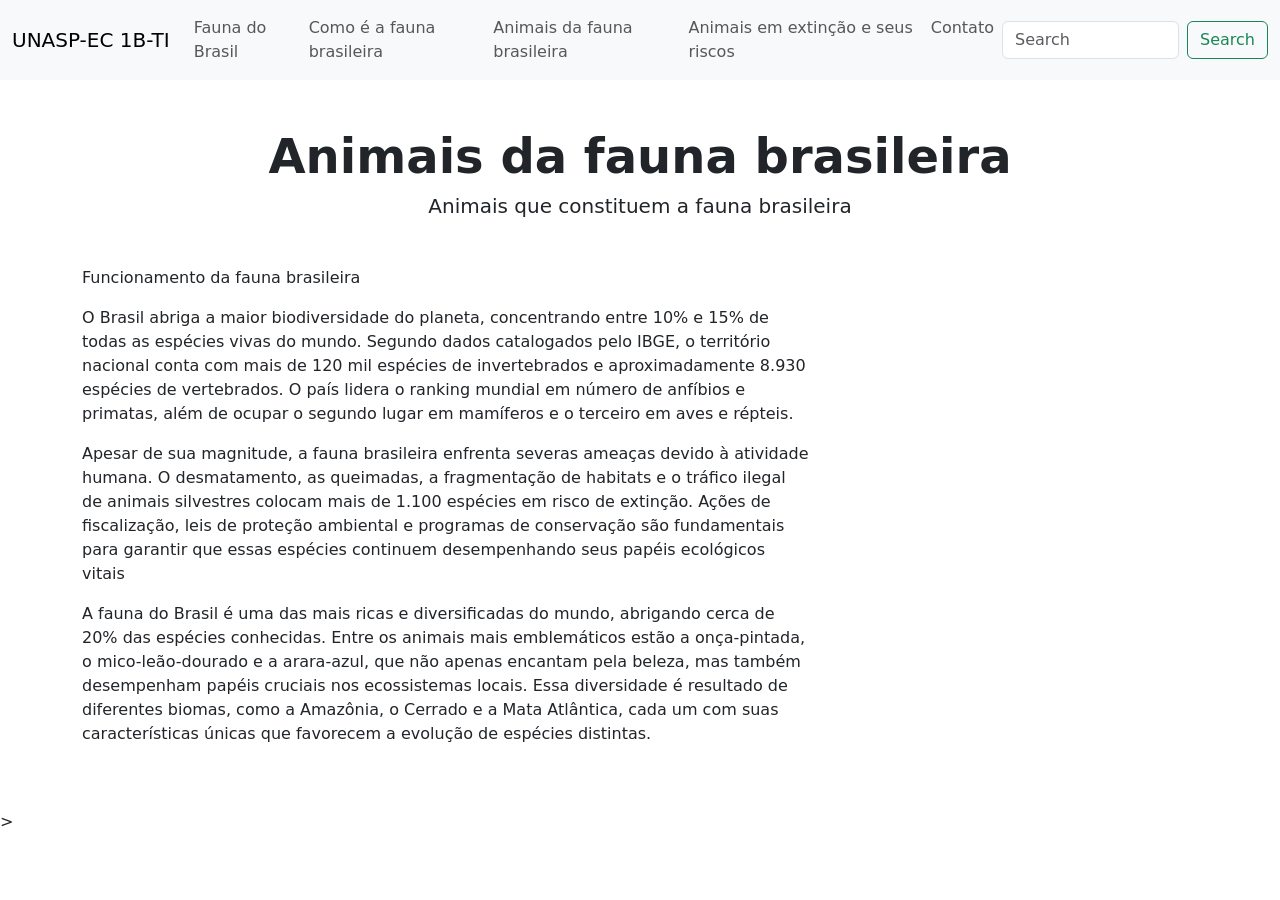
==== animais.html @ b7ebbe3d "index.html" ====
<!doctype html>
<html lang="en">
  <head>
    <meta charset="UTF-8" />
    <meta name="viewport" content="width=device-width, initial-scale=1.0" />
    <title>Fauna do Brasil</title>

    <!-- Bootstrap -->
    <link
      href="https://cdn.jsdelivr.net/npm/bootstrap@5.3.8/dist/css/bootstrap.min.css"
      rel="stylesheet"
      integrity="sha384-sRIl4kxILFvY47J16cr9ZwB07vP4J8+LH7qKQnuqkuIAvNWLzeN8tE5YBujZqJLB"
      crossorigin="anonymous"
    />
    <link rel="stylesheet" href="css/styles.css" />
    <!-- Google Fonts -->
    <link rel="preconnect" href="https://fonts.googleapis.com" />
    <link rel="preconnect" href="https://fonts.gstatic.com" crossorigin />
    <link
      href="https://fonts.googleapis.com/css2?family=Poppins:wght@400;600;700&display=swap"
      rel="stylesheet"
    />
    <!-- CSS customizado -->
    <link rel="stylesheet" href="css/styles.css" />
  </head>
  <body>
    <nav class="navbar navbar-expand-lg bg-body-tertiary">
      <div class="container-fluid">
        <a class="navbar-brand" href="#">UNASP-EC 1B-TI</a>
        <button
          class="navbar-toggler"
          type="button"
          data-bs-toggle="collapse"
          data-bs-target="#navbarSupportedContent"
          aria-controls="navbarSupportedContent"
          aria-expanded="false"
          aria-label="Toggle navigation"
        >
         <span class="navbar-toggler-icon"></span>
      </button>
      <div class="collapse navbar-collapse" id="navbarSupportedContent">
        <ul class="navbar-nav me-auto mb-2 mb-lg-0">
          <li class="nav-item">
            <a class="nav-link" href="index.html">Fauna do Brasil</a>
          </li>
          <li class="nav-item">
            <a class="nav-link" href="sobre.html">Como é a fauna brasileira</a>
          </li>
          <li class="nav-item">
            <a class="nav-link" href="#animais.html">Animais da fauna brasileira</a>
          </li>
          <li class="nav-item">
            <a class="nav-link" href="informacoes.html">Animais em extinção e seus riscos</a>
          </li>
          <li class="nav-item">
            <a class="nav-link" href="contato.html">Contato</a>
          </li>
        </ul>
      </div>
      <form class="d-flex" role="search">
            <input
              class="form-control me-2"
              type="search"
              placeholder="Search"
              aria-label="Search"
            />
            <button class="btn btn-outline-success" type="submit">
              Search
            </button>
          </form>
        </div>
      </div>
    </nav>
    <div class="container my-5">
      <section class="text-center mb-5">
        <h1 class="display-5 fw-bold">Animais da fauna brasileira</h1>
        <h2 class="lead">Animais que constituem a fauna brasileira</h2>
      </section>

      <section class="row g-5">
        <article class="col-12 col-lg-8">
          <p>Funcionamento da fauna brasileira</p>

          <p>O Brasil abriga a maior biodiversidade do planeta, concentrando entre 10% e 15% de todas as espécies vivas do mundo.
             Segundo dados catalogados pelo IBGE, o território nacional conta com mais de 120 mil espécies de invertebrados e 
             aproximadamente 8.930 espécies de vertebrados. O país lidera o ranking mundial em número de anfíbios e primatas, além
             de ocupar o segundo lugar em mamíferos e o terceiro em aves e répteis.
          </p>
          <p>Apesar de sua magnitude, a fauna brasileira enfrenta severas ameaças devido à atividade humana.
             O desmatamento, as queimadas, a fragmentação de habitats e o tráfico ilegal de animais silvestres
             colocam mais de 1.100 espécies em risco de extinção. Ações de fiscalização, leis de proteção ambiental e programas de
             conservação são fundamentais para garantir que essas espécies continuem desempenhando seus papéis ecológicos vitais
          </p>
          <p>A fauna do Brasil é uma das mais ricas e diversificadas do mundo, abrigando cerca de 20% das espécies conhecidas. 
            Entre os animais mais emblemáticos estão a onça-pintada, o mico-leão-dourado e a arara-azul, que não apenas encantam 
            pela beleza, mas também desempenham papéis cruciais nos ecossistemas locais. Essa diversidade é resultado de 
            diferentes biomas, como a Amazônia, o Cerrado e a Mata Atlântica, cada um com suas características únicas que favorecem
             a evolução de espécies distintas. </p>
        </article>
      </section>
    </div>
  </body>
</html>

        >
    </nav>
      <script
      src="https://cdn.jsdelivr.net/npm/bootstrap@5.3.8/dist/js/bootstrap.bundle.min.js"
      integrity="sha384-FKyoEForCGlyvwx9Hj09JcYn3nv7wiPVlz7YYwJrWVcXK/BmnVDxM+D2scQbITxI"
      crossorigin="anonymous"
    ></script>
  </body>
</html>
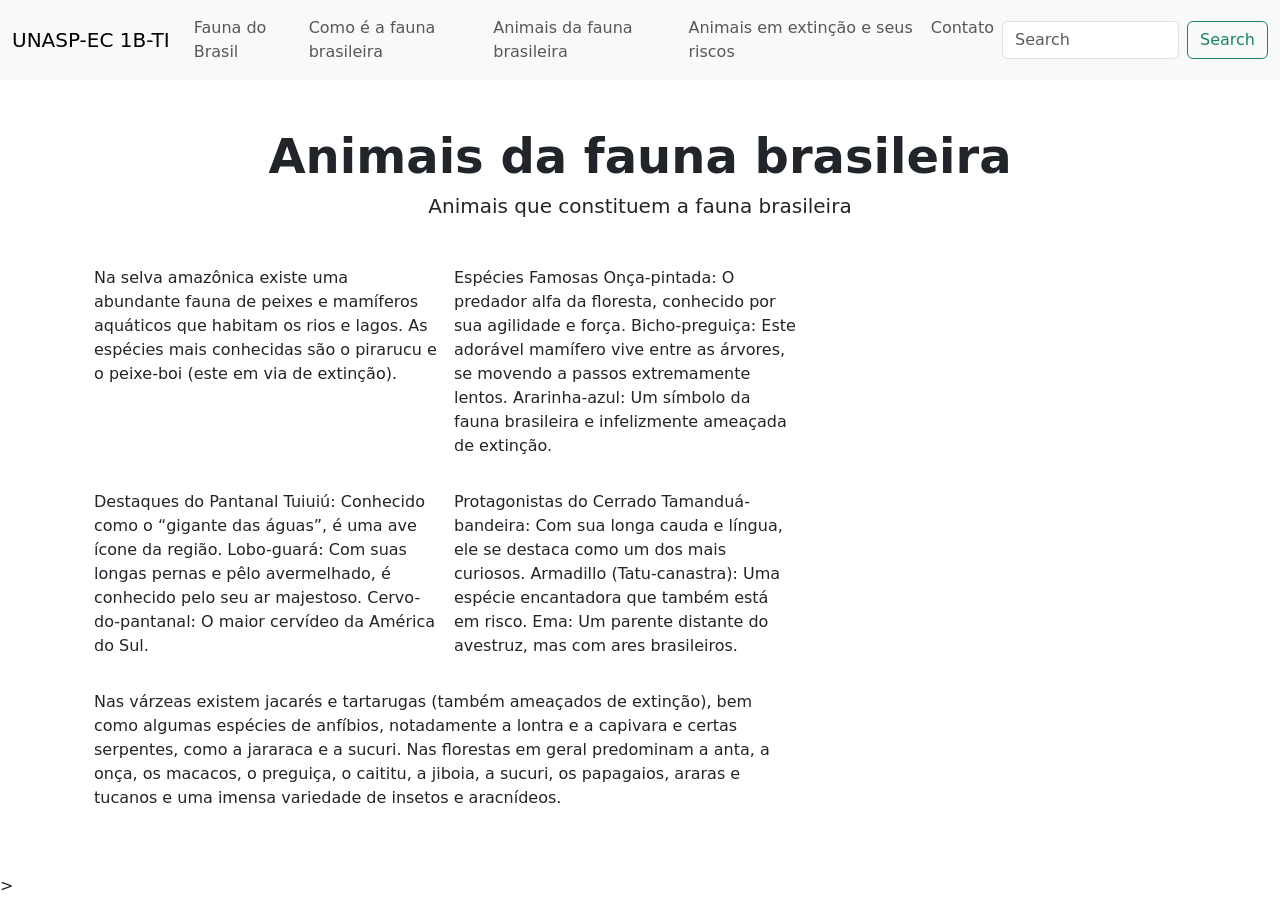
==== commit 5e915e1f: "index.html" ====
--- a/animais.html
+++ b/animais.html
@@ -79,23 +79,38 @@
 
       <section class="row g-5">
         <article class="col-12 col-lg-8">
-          <p>Funcionamento da fauna brasileira</p>
-
-          <p>O Brasil abriga a maior biodiversidade do planeta, concentrando entre 10% e 15% de todas as espécies vivas do mundo.
-             Segundo dados catalogados pelo IBGE, o território nacional conta com mais de 120 mil espécies de invertebrados e 
-             aproximadamente 8.930 espécies de vertebrados. O país lidera o ranking mundial em número de anfíbios e primatas, além
-             de ocupar o segundo lugar em mamíferos e o terceiro em aves e répteis.
-          </p>
-          <p>Apesar de sua magnitude, a fauna brasileira enfrenta severas ameaças devido à atividade humana.
-             O desmatamento, as queimadas, a fragmentação de habitats e o tráfico ilegal de animais silvestres
-             colocam mais de 1.100 espécies em risco de extinção. Ações de fiscalização, leis de proteção ambiental e programas de
-             conservação são fundamentais para garantir que essas espécies continuem desempenhando seus papéis ecológicos vitais
-          </p>
-          <p>A fauna do Brasil é uma das mais ricas e diversificadas do mundo, abrigando cerca de 20% das espécies conhecidas. 
-            Entre os animais mais emblemáticos estão a onça-pintada, o mico-leão-dourado e a arara-azul, que não apenas encantam 
-            pela beleza, mas também desempenham papéis cruciais nos ecossistemas locais. Essa diversidade é resultado de 
-            diferentes biomas, como a Amazônia, o Cerrado e a Mata Atlântica, cada um com suas características únicas que favorecem
-             a evolução de espécies distintas. </p>
+          <div class="container">
+             <div class="row g-3">
+             <div class="col-6">
+             <p>Na selva amazônica existe uma abundante fauna de peixes e mamíferos aquáticos que habitam os rios e lagos.
+               As espécies mais conhecidas são o pirarucu e o peixe-boi (este em via de extinção).</p>
+             </div>
+             <div class="col-6">
+                <p>Espécies Famosas Onça-pintada: O predador alfa da floresta, conhecido por sua agilidade e força. 
+                  Bicho-preguiça: Este adorável mamífero vive entre as árvores, se movendo a passos extremamente lentos. 
+                  Ararinha-azul: Um símbolo da fauna brasileira e infelizmente ameaçada de extinção.</p>
+             </div>
+             <div class="col-6">
+               <p>Destaques do Pantanal Tuiuiú: Conhecido como o “gigante das águas”, é uma ave ícone da região. Lobo-guará: 
+                  Com suas longas pernas e pêlo avermelhado, é conhecido pelo seu ar majestoso. Cervo-do-pantanal: O maior cervídeo
+                  da América do Sul.</p>
+             </div>
+             <div class="col-6">
+               <p>Protagonistas do Cerrado Tamanduá-bandeira: Com sua longa cauda e língua, ele se destaca como um dos mais curiosos.
+                 Armadillo (Tatu-canastra): Uma espécie encantadora que também está em risco. Ema: Um parente distante do avestruz, mas 
+                 com ares brasileiros.</p>
+              </div>
+              <div class="col-12">
+                 <p>
+                  Nas várzeas existem jacarés e tartarugas (também ameaçados de extinção), bem como algumas espécies de anfíbios, 
+                  notadamente a lontra e a capivara e certas serpentes, como a jararaca e a sucuri. Nas florestas em geral predominam 
+                  a anta, a onça, os macacos, o preguiça, o caititu, a jiboia, a sucuri, os papagaios, araras e tucanos e uma imensa 
+                  variedade de insetos e aracnídeos.
+                 </p>
+              </div>
+              </div>
+            </div>
+          </div>
         </article>
       </section>
     </div>
@@ -109,5 +124,5 @@
       integrity="sha384-FKyoEForCGlyvwx9Hj09JcYn3nv7wiPVlz7YYwJrWVcXK/BmnVDxM+D2scQbITxI"
       crossorigin="anonymous"
     ></script>
-  </body>
-</html>+   </body>
+</html>
